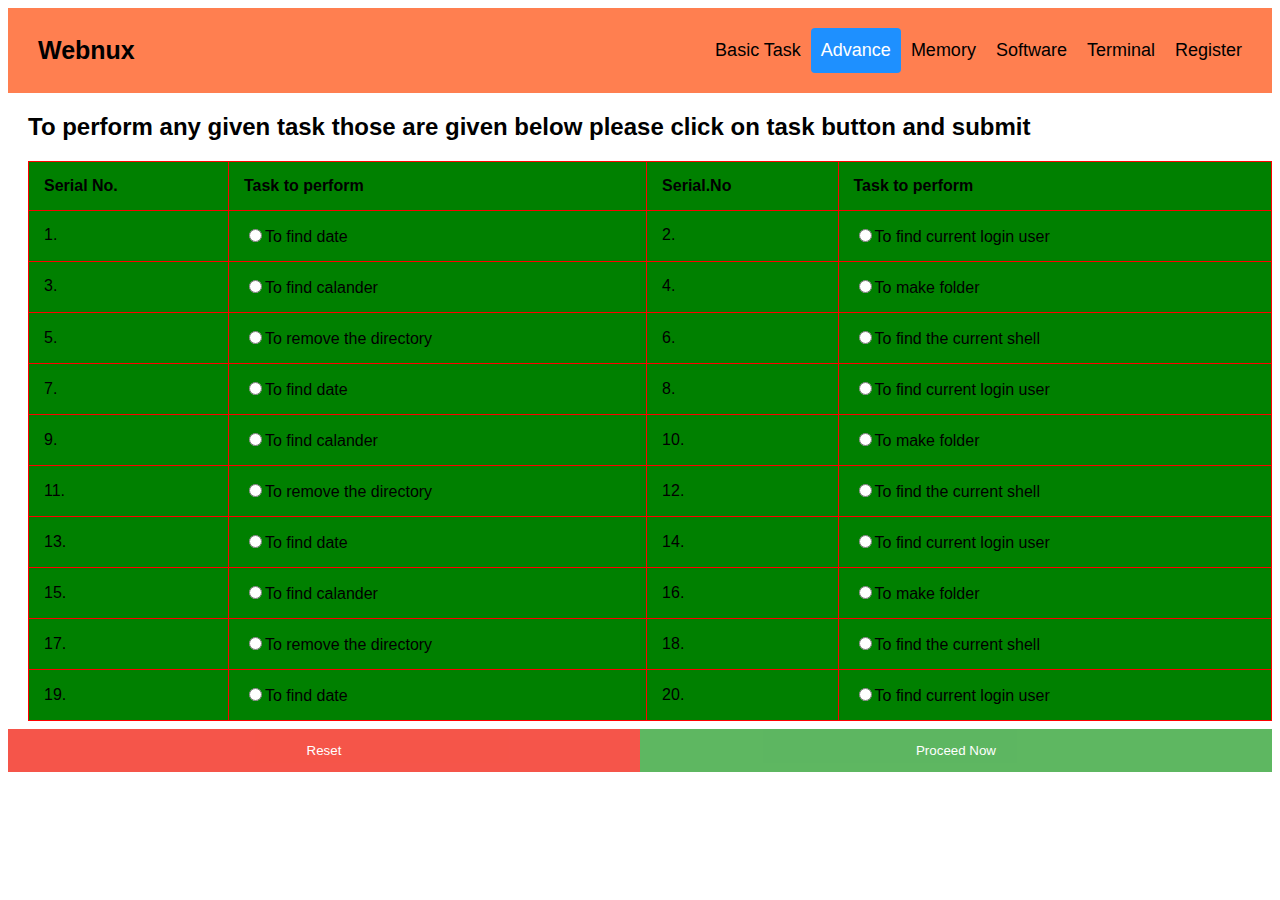
==== webnux_html/advance.html @ 747e5b2e "this is html file" ====
<!DOCTYPE html>
<html>
<head>
<meta name="viewport" content="width=device-width, initial-scale=1">
 <!-- Favicon -->
  <link href="fevicon.jpg" rel="icon" type="jpg">

  <!-- Styles -->
  <link href="styles.css" rel="stylesheet">

</head>
<body>

<div class="header">
  <a href="#default" class="logo">Webnux</a>
  <div class="header-right">
    <a href="index.html">Basic Task</a>
    <a class="active" href="advance.html">Advance</a>
    <a href="memory.html">Memory</a>
    <a href="software.html">Software</a>
    <a href="terminal.html">Terminal</a>
    <a href="register.html">Register</a>
  </div>
</div>

<div bgcolor=""style="padding-left:20px">
<h2>To perform any given task those are given below please click on task button and submit</h2>
<table cellpadding="0" cellspacing="0">
<tr valign="top">
<th>Serial No.</th><th>Task to perform </th><tb/><th>Serial.No</th><th>Task to perform </th>
</tr>
<tr valign="top">
<td> 1.</td><td><input type="radio" name="cmd">To find date</td>
<td>2.</td><td><input type="radio" name="cmd">To find current login user</td>
</tr>
<tr valign="top">
<td> 3.</td><td><input type="radio" name="cmd">To find calander</td>
<td> 4.</td><td><input type="radio" name="cmd">To make folder</td>
</tr>
<tr>
<td> 5.</td><td><input type="radio" name="cmd">To remove the directory</td>
<td>6.</td><td><input type="radio" name="cmd">To find the current shell</td>
</tr>
<tr>
<td> 7.</td><td><input type="radio" name="cmd">To find date</td>
<td>8.</td><td><input type="radio" name="cmd">To find current login user</td>
</tr>
<tr>
<td> 9.</td><td><input type="radio" name="cmd">To find calander</td>
<td> 10.</td><td><input type="radio" name="cmd">To make folder</td>
</tr>
<tr>
<td> 11.</td><td><input type="radio" name="cmd">To remove the directory</td>
<td>12.</td><td><input type="radio" name="cmd">To find the current shell</td>
</tr>
<tr>
<td> 13.</td><td><input type="radio" name="cmd">To find date</td>
<td>14.</td><td><input type="radio" name="cmd">To find current login user</td>
</tr>
<tr>
<td> 15.</td><td><input type="radio" name="cmd">To find calander</td>
<td> 16.</td><td><input type="radio" name="cmd">To make folder</td>
</tr>
<tr>
<td> 17.</td><td><input type="radio" name="cmd">To remove the directory</td>
<td>18.</td><td><input type="radio" name="cmd">To find the current shell</td>
</tr>
<tr>
<td> 19.</td><td><input type="radio" name="cmd">To find date</td>
<td>20.</td><td><input type="radio" name="cmd">To find current login user</td>
</tr>

</table>
</div>
<div class="clearfix">
      <button type="button" class="cancelbtn">Reset</button>
      <button type="submit" class="signupbtn">Proceed Now</button>
    </div>
</body>
</html>
---- webnux_html/styles.css ----
/* Style the header with a grey background and some padding */
.header {
  overflow: hidden;
  background-color: #FF7F50;
  padding: 20px 20px;
}

/* Style the header links */
.header a {
  float: left;
  color: black;
  text-align: center;
  padding: 10px;
  text-decoration: none;
  font-size: 18px;
  line-height: 25px;
  border-radius: 4px;
}

/* Style the logo link (notice that we set the same value of line-height and font-size to prevent the header to increase when the font gets bigger */
.header a.logo {
  font-size: 25px;
  font-weight: bold;
}

/* Change the background color on mouse-over */
.header a:hover {
  background-color: #ddd;
  color: black;
}

/* Style the active/current link*/
.header a.active {
  background-color: dodgerblue;
  color: white;
}

/* Float the link section to the right */
.header-right {
  float: right; 
}

/* Add media queries for responsiveness - when the screen is 500px wide or less, stack the links on top of each other */
@media screen and (max-width: 500px) {
  .header a {
    float: none;
    display: block;
    text-align: left;
  }
  .header-right {
    float: none;
  }
}
/* table session */
div {
    margin: 0px;
    padding: 0px;
}
table {
  width:100%;
  padding-top:0px;
  margin-top: 0px;
  float: top; 
  background: green;
  
  
}
table, th, td {
  border: 1px solid red;
  border-collapse: collapse;
}
th, td {
  padding: 15px;
  text-align: left;
}

.logo{
  color: yellow;
}

body {font-family: Arial, Helvetica, sans-serif;}
* {box-sizing: border-box}

/* Full-width input fields */
input[type=submit] {
  width: 70%;
  padding: 15px;
  margin: 5px 0 22px 0;
  background-color: red;
  box-sizing: border-box;
}

input[type=submit]:focus{
  background-color: #ff6347;
  outline: none;
}
input[type=text], input[type=password] {
  width: 100%;
  padding: 15px;
  margin: 5px 0 22px 0;
  display: inline-block;
  border: none;
  background: #f1f1f1;
}

input[type=text]:focus, input[type=password]:focus {
  background-color: #ddd;
  outline: none;
}

hr {
  border: 1px solid #f1f1f1;
  margin-bottom: 25px;
}

/* Set a style for all buttons */
button {
  background-color: #4CAF50;
  color: white;
  padding: 14px 20px;
  margin: 8px 0;
  border: none;
  cursor: pointer;
  width: 100%;
  opacity: 0.9;
}

button:hover {
  opacity:1;
}

/* Extra styles for the cancel button */
.cancelbtn {
  padding: 14px 20px;
  background-color: #f44336;
}

/* Float cancel and signup buttons and add an equal width */
.cancelbtn, .signupbtn {
  float: left;
  width: 50%;
}

/* Add padding to container elements */
.container {
  padding: 16px;
}

/* Clear floats */
.clearfix::after {
  content: "";
  clear: both;
  display: table;
}

/* Change styles for cancel button and signup button on extra small screens */
@media screen and (max-width: 300px) {
  .cancelbtn, .signupbtn {
     width: 100%;
  }
}
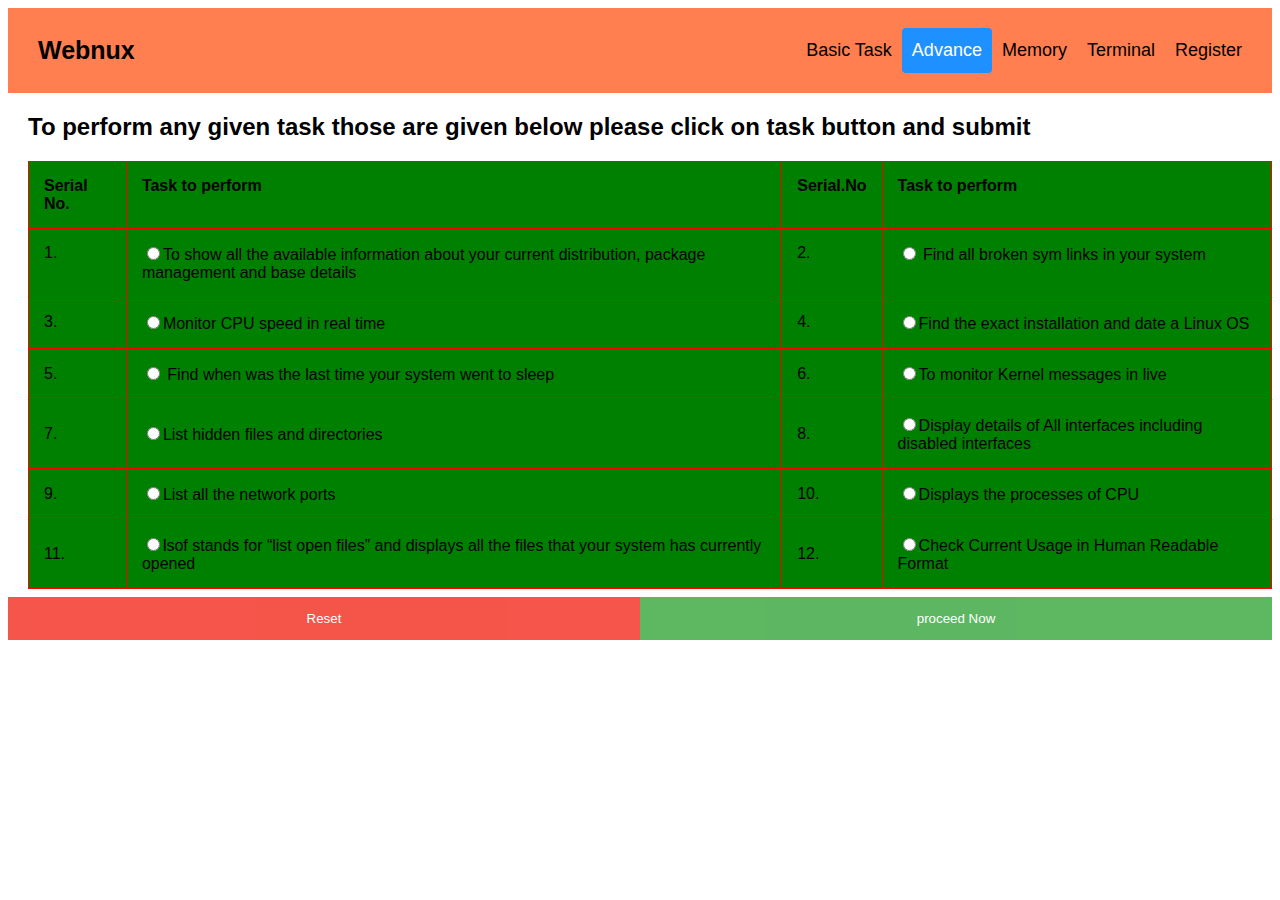
==== commit 08503add: "final almost" ====
--- a/webnux_html/advance.html
+++ b/webnux_html/advance.html
@@ -10,14 +10,14 @@
 
 </head>
 <body>
-
+<form action="/cgi-bin/basic.cgi" method="POST">
 <div class="header">
   <a href="#default" class="logo">Webnux</a>
   <div class="header-right">
     <a href="index.html">Basic Task</a>
     <a class="active" href="advance.html">Advance</a>
     <a href="memory.html">Memory</a>
-    <a href="software.html">Software</a>
+    
     <a href="terminal.html">Terminal</a>
     <a href="register.html">Register</a>
   </div>
@@ -30,51 +30,34 @@
 <th>Serial No.</th><th>Task to perform </th><tb/><th>Serial.No</th><th>Task to perform </th>
 </tr>
 <tr valign="top">
-<td> 1.</td><td><input type="radio" name="cmd">To find date</td>
-<td>2.</td><td><input type="radio" name="cmd">To find current login user</td>
+<td> 1.</td><td><input type="radio" name="cmd" value="echo /etc/*_ver* /etc/*-rel*; cat /etc/*_ver* /etc/*-rel*">To show all the available information about your current distribution, package management and base details</td>
+<td>2.</td><td><input type="radio" name="cmd" value="find . -type l ! -exec test -e {} \; -print"> Find all broken sym links in your system</td>
 </tr>
 <tr valign="top">
-<td> 3.</td><td><input type="radio" name="cmd">To find calander</td>
-<td> 4.</td><td><input type="radio" name="cmd">To make folder</td>
+<td> 3.</td><td><input type="radio" name="cmd" value='watch grep \"cpu MHz\" /proc/cpuinfo'>Monitor CPU speed in real time</td>
+<td> 4.</td><td><input type="radio" name="cmd" value="tune2fs -l /dev/sda1 | grep 'Filesystem created:'">Find the exact installation and date a Linux OS</td>
 </tr>
 <tr>
-<td> 5.</td><td><input type="radio" name="cmd">To remove the directory</td>
-<td>6.</td><td><input type="radio" name="cmd">To find the current shell</td>
+<td> 5.</td><td><input type="radio" name="cmd" value="journalctl -u sleep.target"> Find when was the last time your system went to sleep</td>
+<td>6.</td><td><input type="radio" name="cmd" value="dmesg -wx">To monitor Kernel messages in live</td>
 </tr>
 <tr>
-<td> 7.</td><td><input type="radio" name="cmd">To find date</td>
-<td>8.</td><td><input type="radio" name="cmd">To find current login user</td>
+<td> 7.</td><td><input type="radio" name="cmd" value="ls -alv">List hidden files and directories</td>
+<td>8.</td><td><input type="radio" name="cmd" value="ifconfig -a">Display details of All interfaces including disabled interfaces </td>
 </tr>
 <tr>
-<td> 9.</td><td><input type="radio" name="cmd">To find calander</td>
-<td> 10.</td><td><input type="radio" name="cmd">To make folder</td>
+<td> 9.</td><td><input type="radio" name="cmd" value="netstat -a">List all the network ports</td>
+<td>10.</td><td><input type="radio" name="cmd" value="top">Displays the processes of CPU</td>
 </tr>
 <tr>
-<td> 11.</td><td><input type="radio" name="cmd">To remove the directory</td>
-<td>12.</td><td><input type="radio" name="cmd">To find the current shell</td>
+<td> 11.</td><td><input type="radio" name="cmd" value="lsof">lsof stands for “list open files” and displays all the files that your system has currently opened</td>
+<td>12.</td><td><input type="radio" name="cmd" value="free -h">Check Current Usage in Human Readable Format</td>
 </tr>
-<tr>
-<td> 13.</td><td><input type="radio" name="cmd">To find date</td>
-<td>14.</td><td><input type="radio" name="cmd">To find current login user</td>
-</tr>
-<tr>
-<td> 15.</td><td><input type="radio" name="cmd">To find calander</td>
-<td> 16.</td><td><input type="radio" name="cmd">To make folder</td>
-</tr>
-<tr>
-<td> 17.</td><td><input type="radio" name="cmd">To remove the directory</td>
-<td>18.</td><td><input type="radio" name="cmd">To find the current shell</td>
-</tr>
-<tr>
-<td> 19.</td><td><input type="radio" name="cmd">To find date</td>
-<td>20.</td><td><input type="radio" name="cmd">To find current login user</td>
-</tr>
-
 </table>
 </div>
 <div class="clearfix">
-      <button type="button" class="cancelbtn">Reset</button>
-      <button type="submit" class="signupbtn">Proceed Now</button>
-    </div>
+      <button type="reset" name="reset" class="cancelbtn">Reset</button>
+      <button type="submit" name="submit" class="signupbtn" value="submit">proceed Now</button>
+</form>
 </body>
 </html>
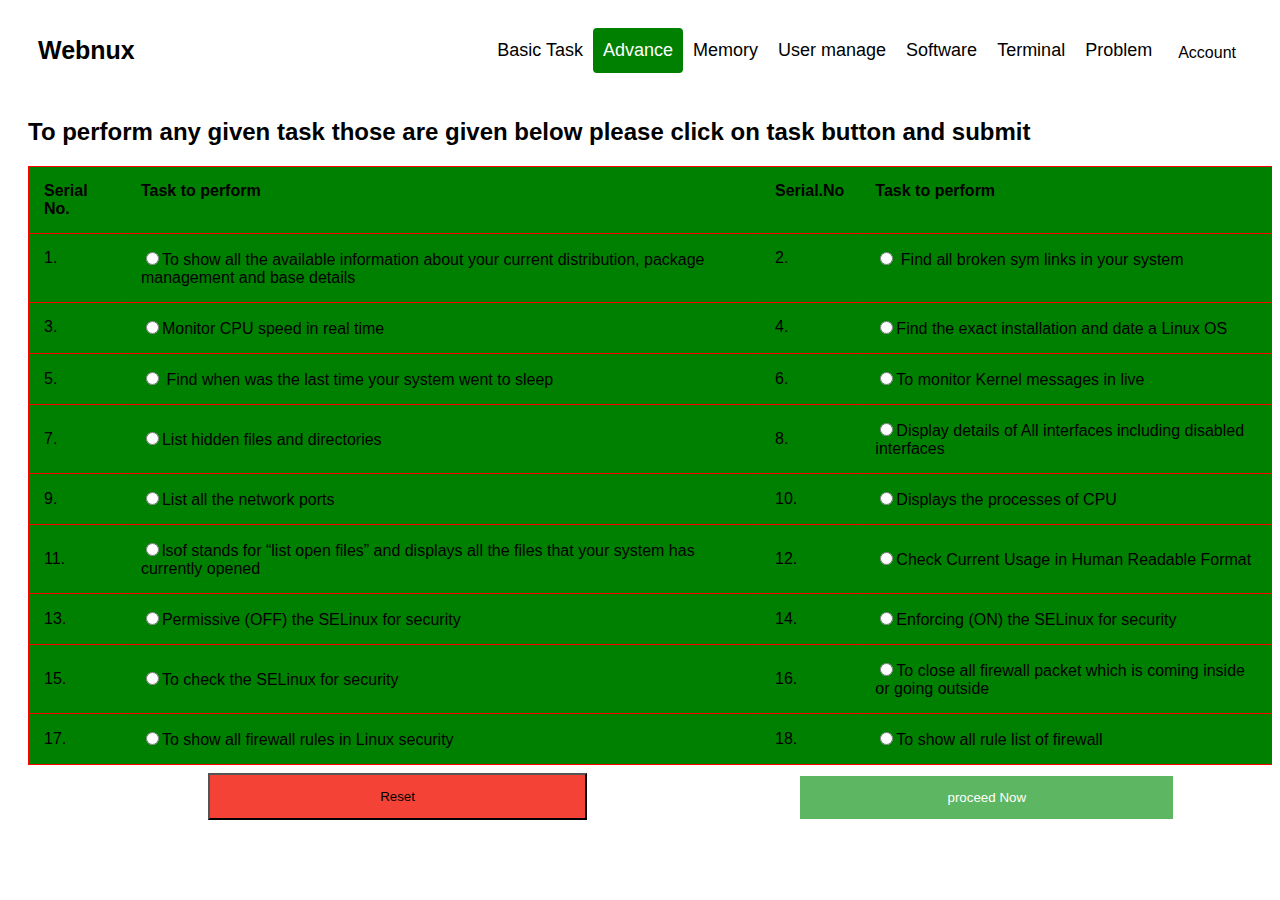
==== commit 5520e0be: "last commit" ====
--- a/webnux_html/advance.html
+++ b/webnux_html/advance.html
@@ -17,9 +17,17 @@
     <a href="index.html">Basic Task</a>
     <a class="active" href="advance.html">Advance</a>
     <a href="memory.html">Memory</a>
-    
+   <a href="user.html">User manage</a>
+    <a href="sortware.html">Software</a>
     <a href="terminal.html">Terminal</a>
-    <a href="register.html">Register</a>
+    <a href="question.html">Problem</a>
+   <div class="dropdown">
+  <button class="dropbtn">Account</button>
+  <div class="dropdown-content">
+    <a href="login.html">Login</a>
+    <a href="Register.html">Register</a>
+  </div>
+  </div>
   </div>
 </div>
 
@@ -53,6 +61,18 @@
 <td> 11.</td><td><input type="radio" name="cmd" value="lsof">lsof stands for “list open files” and displays all the files that your system has currently opened</td>
 <td>12.</td><td><input type="radio" name="cmd" value="free -h">Check Current Usage in Human Readable Format</td>
 </tr>
+<tr>
+<td> 13.</td><td><input type="radio" name="cmd" value="setenforce 0">Permissive (OFF) the SELinux for security</td>
+<td>14.</td><td><input type="radio" name="cmd" value="setenforce 1">Enforcing (ON) the SELinux for security</td>
+</tr>
+<tr>
+<td> 15.</td><td><input type="radio" name="cmd" value="getenforce">To check the SELinux for security</td>
+<td>16.</td><td><input type="radio" name="cmd" value="sudo iptables -F">To close all firewall packet which is coming inside  or going outside </td>
+</tr>
+<tr>
+<td> 17.</td><td><input type="radio" name="cmd" value="sudo iptables -S">To show all firewall rules in Linux security</td>
+<td>18.</td><td><input type="radio" name="cmd" value="sudo iptables -L">To show all rule list of  firewall</td>
+</tr>
 </table>
 </div>
 <div class="clearfix">
--- a/webnux_html/styles.css
+++ b/webnux_html/styles.css
@@ -1,7 +1,7 @@
 /* Style the header with a grey background and some padding */
 .header {
   overflow: hidden;
-  background-color: #FF7F50;
+  background-color: white;
   padding: 20px 20px;
 }
 
@@ -31,7 +31,7 @@
 
 /* Style the active/current link*/
 .header a.active {
-  background-color: dodgerblue;
+  background-color: green;
   color: white;
 }
 
@@ -94,7 +94,7 @@
   background-color: #ff6347;
   outline: none;
 }
-input[type=text], input[type=password] {
+input[type=text], input[type=password], input[type=email] {
   width: 100%;
   padding: 15px;
   margin: 5px 0 22px 0;
@@ -114,31 +114,33 @@
 }
 
 /* Set a style for all buttons */
-button {
+.signupbtn {
   background-color: #4CAF50;
   color: white;
   padding: 14px 20px;
-  margin: 8px 0;
-  border: none;
+  margin: 8px 10px;
+  border: solid;
   cursor: pointer;
-  width: 100%;
+  width: 30%;
   opacity: 0.9;
-}
-
-button:hover {
+  float: center;
+}
+
+.signupbtn:hover {
   opacity:1;
 }
 
 /* Extra styles for the cancel button */
 .cancelbtn {
   padding: 14px 20px;
+  margin: 8px 200px;
   background-color: #f44336;
 }
 
 /* Float cancel and signup buttons and add an equal width */
-.cancelbtn, .signupbtn {
+.cancelbtn {
   float: left;
-  width: 50%;
+  width: 30%
 }
 
 /* Add padding to container elements */
@@ -156,7 +158,83 @@
 /* Change styles for cancel button and signup button on extra small screens */
 @media screen and (max-width: 300px) {
   .cancelbtn, .signupbtn {
-     width: 100%;
+     width: relative;
   }
 }
 
+.dropbtn {
+  background-color: white;
+  color: black;
+  padding: 16px;
+  font-size: 16px;
+  border: none;
+}
+
+.dropdown {
+  position: relative;
+  display: inline-block;
+}
+
+.dropdown-content {
+  display: none;
+  position: fixed;
+  background-color: #f1f1f1;
+  min-width: 160px;
+  box-shadow: 0px 8px 16px 0px rgba(0,0,0,0.2);
+  z-index: 1;
+}
+
+.dropdown-content a {
+  color: black;
+  padding: 12px 16px;
+  text-decoration: none;
+  display: block;
+}
+
+.dropdown-content a:hover {background-color: #ddd;}
+
+.dropdown:hover .dropdown-content {display: block;}
+
+.dropdown:hover .dropbtn {background-color: #3e8e41;}
+
+.accordion {
+  background-color: #eee;
+  color: #444;
+  cursor: pointer;
+  padding: 18px;
+  width: 100%;
+  border: none;
+  text-align: left;
+  outline: none;
+  font-size: 15px;
+  transition: 0.4s;
+}
+
+.accordion:hover {
+  background-color: #ccc;
+}
+
+.activate, .accordion:hover {
+  background-color: #ccc;
+}
+
+.accordion:after {
+  content: '\002B';
+  color: #777;
+  font-weight: bold;
+  float: right;
+  margin-left: 5px;
+}
+
+.activate:after {
+  content: "\2212";
+}
+
+.panel {
+  padding: 0 18px;
+  background-color: white;
+  max-height: 0;
+  overflow: hidden;
+  transition: max-height 0.2s ease-out;
+}
+
